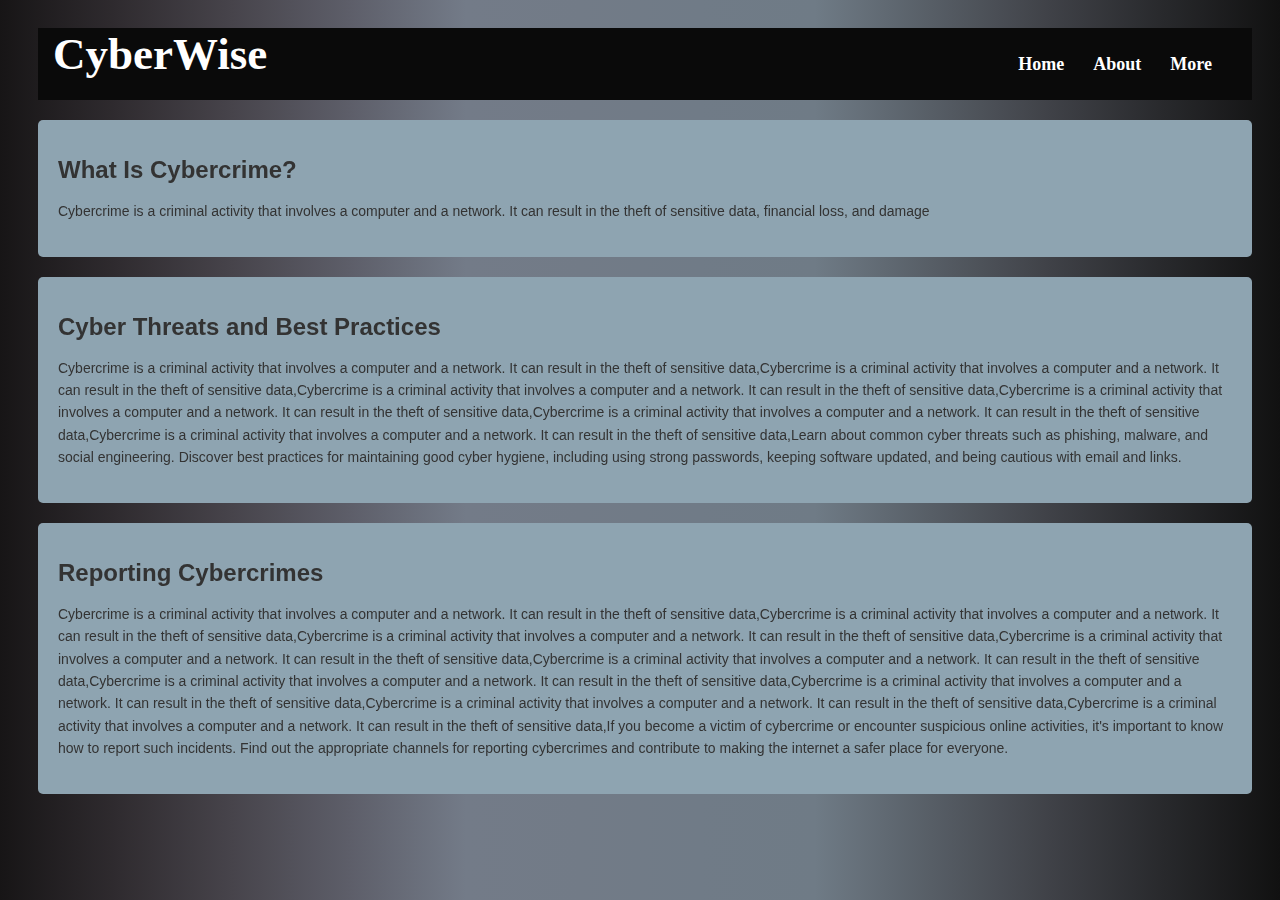
==== index.html @ 274aa592 "Navbar added" ====
<!DOCTYPE html>
<html lang="en">
<head>
    <meta charset="UTF-8">
    <meta name="viewport" content="width=device-width, initial-scale=1.0">
    <title>Cyber Crime Awareness and Education Platform</title>
    <link rel="stylesheet" href="style.css">
    <link rel="stylesheet" href="Navber.css">
</head>
<body>
    <nav class="navbar">
    <div class="navdiv">
        <div class="logo"><a href="#">CyberWise</a></div>
    <ul>
        <li><a href="#">Home</a></li>
        <li><a href="#">About</a></li>
        <li><a href="#">More</a></li>
    </ul>
</div>
</nav>
    <div id="main">
        <div id="page1">
            <section class="hidden">
            <h1>What Is Cybercrime?</h1>
            <p>Cybercrime is a criminal activity that involves a computer and a network. It can result in the theft of sensitive data, financial loss, and damage</p>
        </div>
    </section>
        <div id="page2">
            <section class="hidden">
            <h1>Cyber Threats and Best Practices</h1>
            <p>Cybercrime is a criminal activity that involves a computer and a network. It can result in the theft of sensitive data,Cybercrime is a criminal activity that involves a computer and a network. It can result in the theft of sensitive data,Cybercrime is a criminal activity that involves a computer and a network. It can result in the theft of sensitive data,Cybercrime is a criminal activity that involves a computer and a network. It can result in the theft of sensitive data,Cybercrime is a criminal activity that involves a computer and a network. It can result in the theft of sensitive data,Cybercrime is a criminal activity that involves a computer and a network. It can result in the theft of sensitive data,Learn about common cyber threats such as phishing, malware, and social engineering. Discover best practices for maintaining good cyber hygiene, including using strong passwords, keeping software updated, and being cautious with email and links.</p>
        </div>
    </section>
        <div id="page3">
            <section class="hidden">
            <h1>Reporting Cybercrimes</h1>
            <p>Cybercrime is a criminal activity that involves a computer and a network. It can result in the theft of sensitive data,Cybercrime is a criminal activity that involves a computer and a network. It can result in the theft of sensitive data,Cybercrime is a criminal activity that involves a computer and a network. It can result in the theft of sensitive data,Cybercrime is a criminal activity that involves a computer and a network. It can result in the theft of sensitive data,Cybercrime is a criminal activity that involves a computer and a network. It can result in the theft of sensitive data,Cybercrime is a criminal activity that involves a computer and a network. It can result in the theft of sensitive data,Cybercrime is a criminal activity that involves a computer and a network. It can result in the theft of sensitive data,Cybercrime is a criminal activity that involves a computer and a network. It can result in the theft of sensitive data,Cybercrime is a criminal activity that involves a computer and a network. It can result in the theft of sensitive data,If you become a victim of cybercrime or encounter suspicious online activities, it's important to know how to report such incidents. Find out the appropriate channels for reporting cybercrimes and contribute to making the internet a safer place for everyone.</p>
        </div>
    </div>
    </section>

    <script src="script.js"></script>
</body>
</html>
---- style.css ----
body {
    padding: 20px;
    font-family: Arial, sans-serif;
    /* background-image: linear-gradient(to right, #010101, #201f2d, #393756, #535183, #6e6db3, #8a71bb, #a675c1, #c279c4, #ca6c9b, #c36878, #b1685d, #99694c); */
    padding-left: 30px;
    /* background-color: #020102; */
    background-image: linear-gradient(to right, #171516, #2f2b2f, #47444b, #5d5e69, #737b88, #727b87, #707b87, #6f7b86, #575e66, #404248, #28292c, #111111);
}

/* Style the headers */
h1 {
    color: #333;
    font-size: 24px;
}

h2 {
    color: #666;
    font-size: 18px;
}

/* Style the paragraphs */
p {
    color: #333;
    font-size: 14px;
    line-height: 1.6;
}

/* Add some spacing between sections */
div {
    margin-bottom: 20px;
}

/* Add some basic styling to the pages */
#page1 {
    background-color: #f4f4f4;
    padding: 20px;
    border-radius: 5px;
    background-color: #8ea4b1;
}

#page2 {
    background-color: #e1e1e1;
    padding: 20px;
    border-radius: 5px;
    background-color: #8ea4b1;
}

#page3 {
    background-color: #d1d1d1;
    padding: 20px;
    border-radius: 5px;
    background-color: #8ea4b1;
}

.hidden{
    opacity: 0;
    filter: blur(5px);
    transform: translateX(-100%);
    transition: all 1s;
}

.show {
    opacity: 1;
    filter: blur(0);
    transform : translateX(0);
}

@media(prefers-reduced-motion) {
    .hidden {
        transition: none;
    }
}
---- Navber.css ----
*{
    text-decoration: none;
}

.navbar{
   background: rgb(10, 10, 10);
   font-family: calibri;
   padding-right: 15px;
   padding-left: 15px;
}

.navdiv{
    display:flex;
    align-items: center;
    justify-content: space-between;
}

.logo a{
    font-size: 45px;
    font-weight: 600;
    color: white;
    margin-top: 10vh;
}

li{
    list-style: none;
    display: inline-block;
}

li a{
    color:white;
    font-size: 18px;
    font-weight: bold;
    margin-right:25px;
}
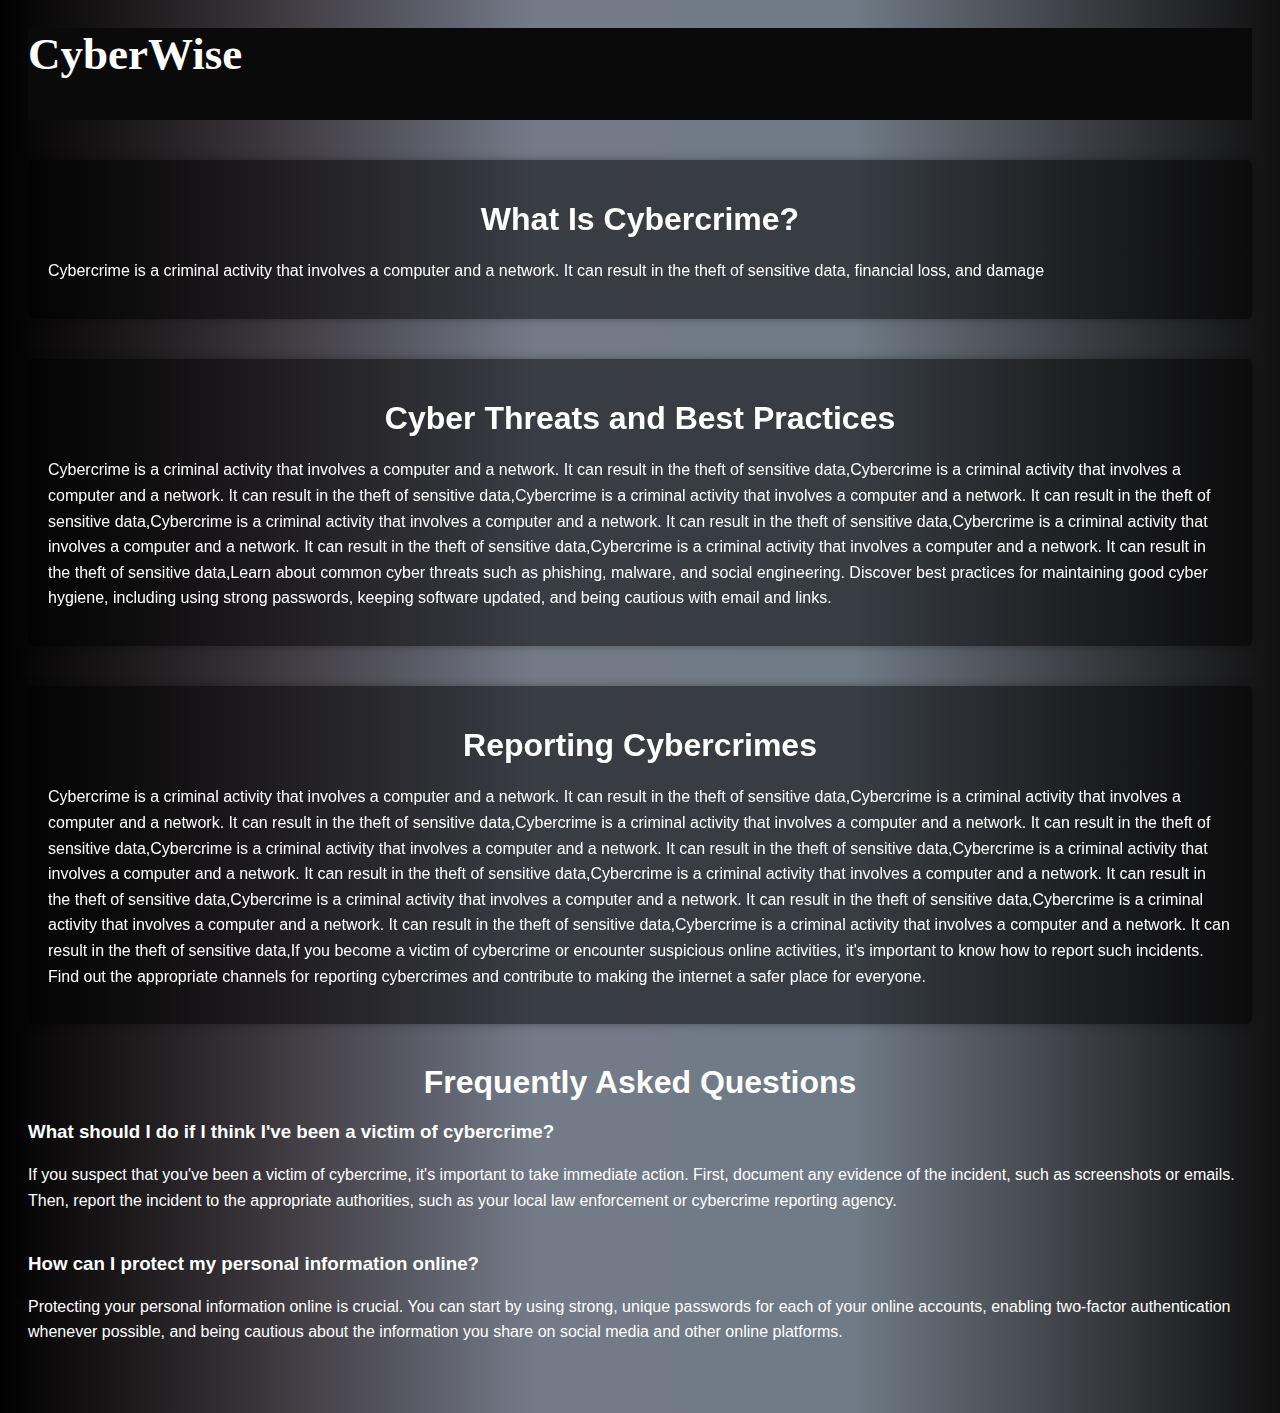
==== commit 0b38bad2: "responsive" ====
--- a/index.html
+++ b/index.html
@@ -11,11 +11,11 @@
     <nav class="navbar">
     <div class="navdiv">
         <div class="logo"><a href="#">CyberWise</a></div>
-    <ul>
+    <!-- <ul>
         <li><a href="#">Home</a></li>
         <li><a href="#">About</a></li>
         <li><a href="#">More</a></li>
-    </ul>
+    </ul> -->
 </div>
 </nav>
     <div id="main">
@@ -38,6 +38,21 @@
         </div>
     </div>
     </section>
+    <div id="faq">
+        <section>
+            <h1>Frequently Asked Questions</h1>
+            <div class="faq-item">
+                <h3>What should I do if I think I've been a victim of cybercrime?</h3>
+                <p>If you suspect that you've been a victim of cybercrime, it's important to take immediate action. First, document any evidence of the incident, such as screenshots or emails. Then, report the incident to the appropriate authorities, such as your local law enforcement or cybercrime reporting agency.</p>
+            </div>
+            <div class="faq-item">
+                <h3>How can I protect my personal information online?</h3>
+                <p>Protecting your personal information online is crucial. You can start by using strong, unique passwords for each of your online accounts, enabling two-factor authentication whenever possible, and being cautious about the information you share on social media and other online platforms.</p>
+            </div>
+            <!-- Add more FAQ items as needed -->
+        </section>
+    </div>
+</div>
 
     <script src="script.js"></script>
 </body>
--- a/style.css
+++ b/style.css
@@ -1,73 +1,127 @@
-
 body {
     padding: 20px;
     font-family: Arial, sans-serif;
-    /* background-image: linear-gradient(to right, #010101, #201f2d, #393756, #535183, #6e6db3, #8a71bb, #a675c1, #c279c4, #ca6c9b, #c36878, #b1685d, #99694c); */
-    padding-left: 30px;
-    /* background-color: #020102; */
-    background-image: linear-gradient(to right, #171516, #2f2b2f, #47444b, #5d5e69, #737b88, #727b87, #707b87, #6f7b86, #575e66, #404248, #28292c, #111111);
+    background-image: linear-gradient(to right, #020102, #171516, #2f2b2f, #47444b, #5d5e69, #737b88, #727b87, #707b87, #6f7b86, #575e66, #404248, #28292c, #111111);
+    color: #fff;
 }
 
 /* Style the headers */
 h1 {
-    color: #333;
-    font-size: 24px;
+    color: #fff;
+    font-size: 2em;
+    text-align: center;
+    margin-bottom: 20px;
 }
 
 h2 {
-    color: #666;
-    font-size: 18px;
+    color: #ccc;
+    font-size: 1.5em;
+    text-align: center;
+    margin-bottom: 15px;
 }
 
 /* Style the paragraphs */
 p {
-    color: #333;
-    font-size: 14px;
+    font-size: 1em;
     line-height: 1.6;
+    margin-bottom: 15px;
 }
 
 /* Add some spacing between sections */
 div {
-    margin-bottom: 20px;
+    margin-bottom: 40px;
 }
 
 /* Add some basic styling to the pages */
-#page1 {
-    background-color: #f4f4f4;
+#page1, #page2, #page3 {
     padding: 20px;
     border-radius: 5px;
-    background-color: #8ea4b1;
+    background-color: rgba(0, 0, 0, 0.5);
+    box-shadow: 0 0 10px rgba(0, 0, 0, 0.3);
 }
 
-#page2 {
-    background-color: #e1e1e1;
-    padding: 20px;
-    border-radius: 5px;
-    background-color: #8ea4b1;
-}
-
-#page3 {
-    background-color: #d1d1d1;
-    padding: 20px;
-    border-radius: 5px;
-    background-color: #8ea4b1;
-}
-
-.hidden{
+.hidden {
     opacity: 0;
     filter: blur(5px);
-    transform: translateX(-100%);
+    transform: translateY(20px);
     transition: all 1s;
 }
 
 .show {
     opacity: 1;
     filter: blur(0);
-    transform : translateX(0);
+    transform: translateY(0);
 }
 
-@media(prefers-reduced-motion) {
+.faq-item:focus-within .question {
+    background-color: #ccc;
+}
+
+.faq-item:focus-within .answer {
+    max-height: 1000px; /* Adjust this value to your needs */
+}
+/* Add this to your existing style.css file or create a new file for responsive styles */
+
+/* Responsive styles */
+@media (max-width: 768px) {
+    body {
+        padding: 10px;
+    }
+
+    h1 {
+        font-size: 1.5em;
+    }
+
+    h2 {
+        font-size: 1.2em;
+    }
+
+    p {
+        font-size: 0.9em;
+    }
+
+    #page1, #page2, #page3 {
+        padding: 10px;
+    }
+}
+
+/* Mobile-first approach */
+@media (max-width: 576px) {
+    h1 {
+        font-size: 1.2em;
+    }
+
+    h2 {
+        font-size: 1em;
+    }
+
+    p {
+        font-size: 0.8em;
+    }
+
+    #page1, #page2, #page3 {
+        border-radius: 0;
+    }
+}
+
+.faq-item .question,
+.faq-item .answer {
+    will-change: max-height;
+}
+
+.faq-item .question {
+    background-color: #333;
+    color: #fff;
+}
+
+.faq-item .answer {
+    background-color: #f4f4f4;
+    color: #333;
+}
+
+
+@media (prefers-reduced-motion: reduce) {
     .hidden {
-        transition: none;
+        transition: linear;
     }
-}+}
--- a/Navber.css
+++ b/Navber.css
@@ -5,8 +5,8 @@
 .navbar{
    background: rgb(10, 10, 10);
    font-family: calibri;
-   padding-right: 15px;
-   padding-left: 15px;
+   padding-right: 0vw;
+   padding-left: 0vw;
 }
 
 .navdiv{
@@ -31,6 +31,6 @@
     color:white;
     font-size: 18px;
     font-weight: bold;
-    margin-right:25px;
+    margin-right:3vw;
 }
 
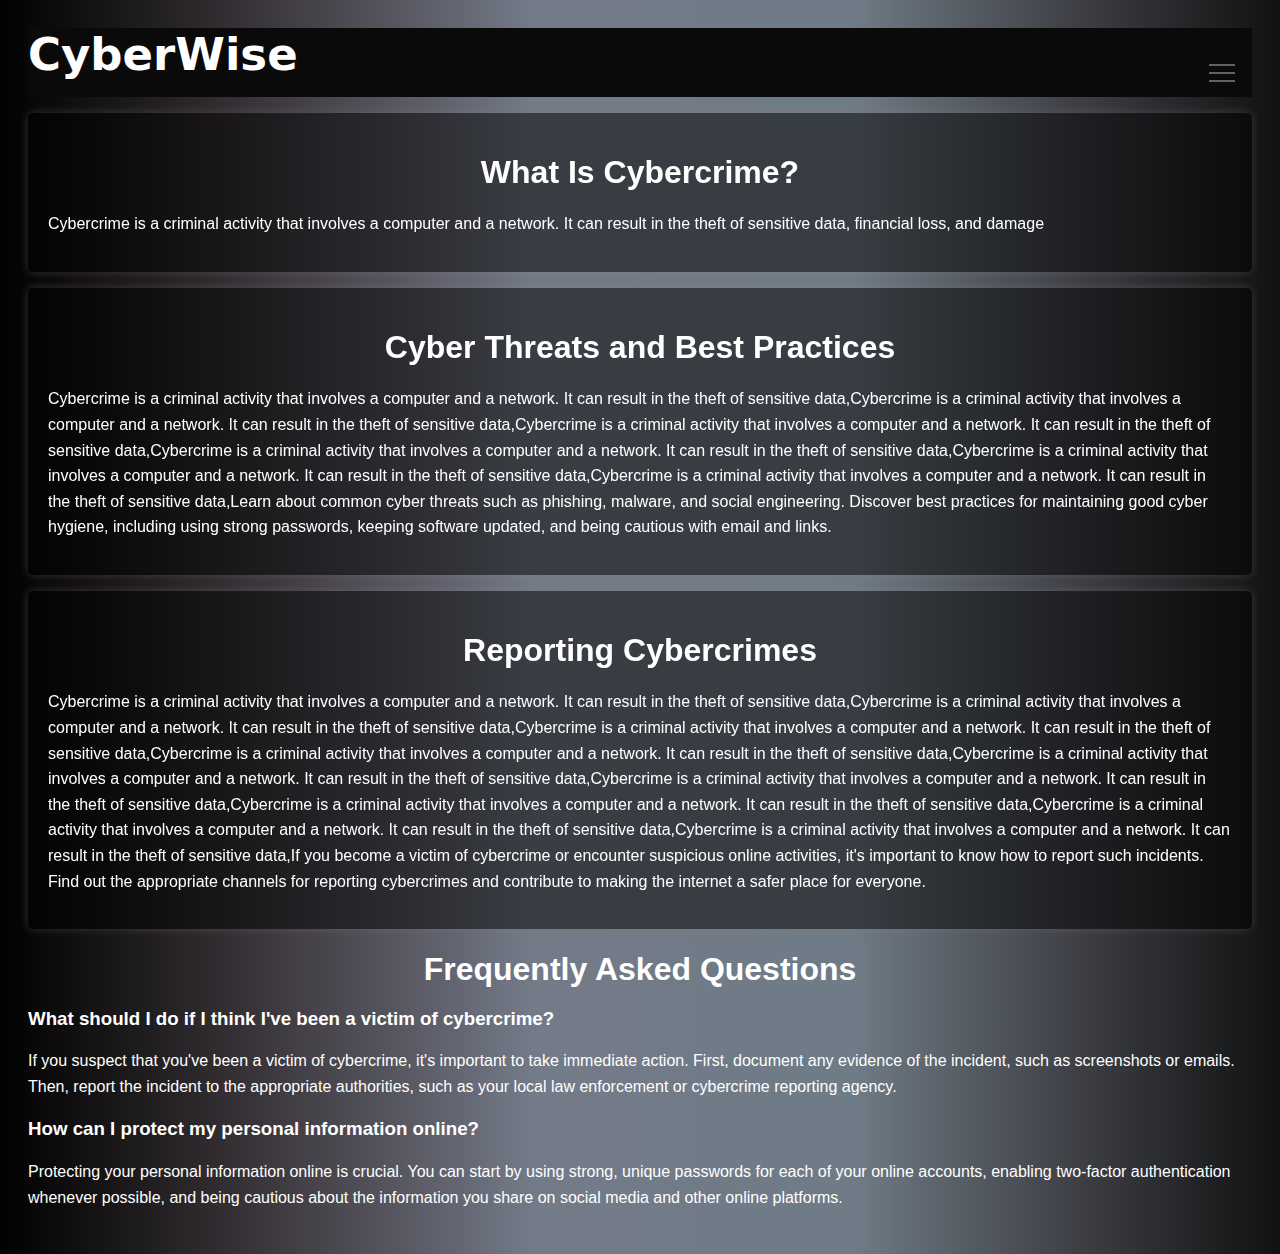
==== commit a89ecf78: "Hamburger added" ====
--- a/index.html
+++ b/index.html
@@ -11,11 +11,20 @@
     <nav class="navbar">
     <div class="navdiv">
         <div class="logo"><a href="#">CyberWise</a></div>
-    <!-- <ul>
-        <li><a href="#">Home</a></li>
-        <li><a href="#">About</a></li>
-        <li><a href="#">More</a></li>
-    </ul> -->
+        <div class="hamburger-menu">
+            <input id="menu__toggle" type="checkbox" />
+            <label class="menu__btn" for="menu__toggle">
+              <span></span>
+            </label>
+        
+            <ul class="menu__box">
+              <li><a class="menu__item" href="#">Home</a></li>
+              <li><a class="menu__item" href="#">About</a></li>
+              <li><a class="menu__item" href="#">Team</a></li>
+              <li><a class="menu__item" href="#">Contact</a></li>
+              <li><a class="menu__item" href="#">Twitter</a></li>
+            </ul>
+          </div>
 </div>
 </nav>
     <div id="main">
--- a/style.css
+++ b/style.css
@@ -29,7 +29,7 @@
 
 /* Add some spacing between sections */
 div {
-    margin-bottom: 40px;
+    margin-bottom: 16px;
 }
 
 /* Add some basic styling to the pages */
@@ -37,7 +37,7 @@
     padding: 20px;
     border-radius: 5px;
     background-color: rgba(0, 0, 0, 0.5);
-    box-shadow: 0 0 10px rgba(0, 0, 0, 0.3);
+    box-shadow: 0 0 10px rgba(151, 135, 135, 0.3);
 }
 
 .hidden {
--- a/Navber.css
+++ b/Navber.css
@@ -4,7 +4,7 @@
 
 .navbar{
    background: rgb(10, 10, 10);
-   font-family: calibri;
+   font-family: system-ui, -apple-system, BlinkMacSystemFont, 'Segoe UI', Roboto, Oxygen, Ubuntu, Cantarell, 'Open Sans', 'Helvetica Neue', sans-serif;
    padding-right: 0vw;
    padding-left: 0vw;
 }
@@ -19,7 +19,7 @@
     font-size: 45px;
     font-weight: 600;
     color: white;
-    margin-top: 10vh;
+    margin-top: 10dvh;
 }
 
 li{
@@ -31,6 +31,80 @@
     color:white;
     font-size: 18px;
     font-weight: bold;
-    margin-right:3vw;
+    margin-right:3dvw;
 }
 
+#menu__toggle {
+    opacity: 0;
+  }
+  #menu__toggle:checked + .menu__btn > span {
+    transform: rotate(45deg);
+  }
+  #menu__toggle:checked + .menu__btn > span::before {
+    top: 0;
+    transform: rotate(0deg);
+  }
+  #menu__toggle:checked + .menu__btn > span::after {
+    top: 0;
+    transform: rotate(90deg);
+  }
+  #menu__toggle:checked ~ .menu__box {
+    left: 0 !important;
+  }
+  .menu__btn {
+    position: fixed;
+    top: 8dvh;
+    right: 5dvh;
+    width: 26px;
+    height: 26px;
+    cursor: pointer;
+    z-index: 1;
+  }
+  .menu__btn > span,
+  .menu__btn > span::before,
+  .menu__btn > span::after {
+    display: block;
+    position: absolute;
+    width: 100%;
+    height: 2px;
+    background-color: #616161;
+    transition-duration: .25s;
+  }
+  .menu__btn > span::before {
+    content: '';
+    top: -8px;
+  }
+  .menu__btn > span::after {
+    content: '';
+    top: 8px;
+  }
+  .menu__box {
+    z-index: 1000;
+    display: block;
+    position: fixed;
+    top: 0;
+    left: -100%;
+    width: 300px;
+    height: 100%;
+    margin: 0;
+    padding: 80px 0;
+    list-style: none;
+    background-color: #ECEFF1;
+    box-shadow: 2px 2px 6px rgba(0, 0, 0, .4);
+    transition-duration: .25s;
+  }
+  .menu__item {
+    display: block;
+    padding: 12px 24px;
+    color: #333;
+    font-family: 'Roboto', sans-serif;
+    font-size: 20px;
+    font-weight: 600;
+    text-decoration: none;
+    transition-duration: .25s;
+  }
+  .menu__item:hover {
+    background-color: #CFD8DC;
+  }
+  
+
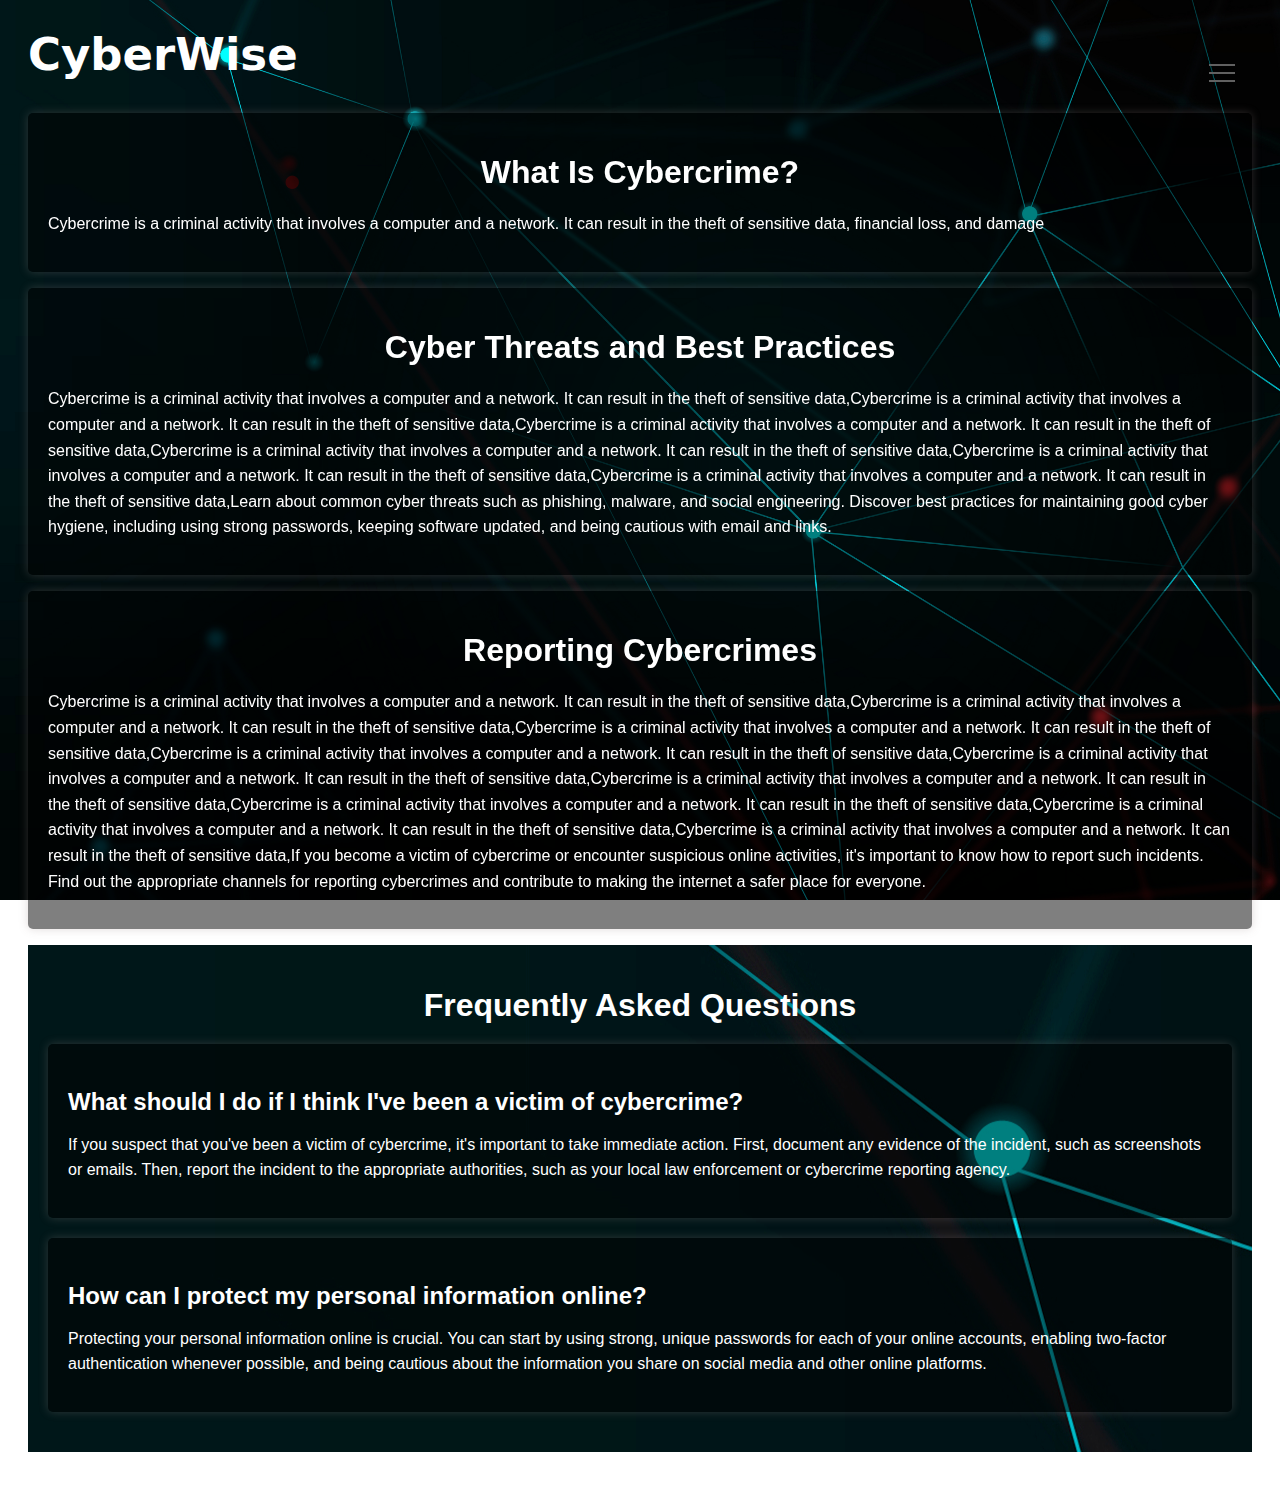
==== commit 83e7cb77: "hyperlink added" ====
--- a/index.html
+++ b/index.html
@@ -4,6 +4,7 @@
     <meta charset="UTF-8">
     <meta name="viewport" content="width=device-width, initial-scale=1.0">
     <title>Cyber Crime Awareness and Education Platform</title>
+    <link rel="preload" as="image" href="abstract-digital-grid-black-background.jpg">
     <link rel="stylesheet" href="style.css">
     <link rel="stylesheet" href="Navber.css">
 </head>
--- a/style.css
+++ b/style.css
@@ -1,8 +1,11 @@
 body {
     padding: 20px;
     font-family: Arial, sans-serif;
-    background-image: linear-gradient(to right, #020102, #171516, #2f2b2f, #47444b, #5d5e69, #737b88, #727b87, #707b87, #6f7b86, #575e66, #404248, #28292c, #111111);
     color: #fff;
+    background-image: url(abstract-digital-grid-black-background.jpg);
+    background-size: cover; /* Ensures the background image covers the entire container */
+    background-attachment: fixed; /* Prevents the background image from scrolling with the content */
+    background-position: center; /* Centers the background image */
 }
 
 /* Style the headers */
@@ -11,6 +14,7 @@
     font-size: 2em;
     text-align: center;
     margin-bottom: 20px;
+    -webkit-line-clamp: 1;
 }
 
 h2 {
@@ -104,24 +108,65 @@
     }
 }
 
-.faq-item .question,
-.faq-item .answer {
-    will-change: max-height;
+.faq-item {
+    margin-bottom: 16px;
 }
 
 .faq-item .question {
     background-color: #333;
     color: #fff;
+    padding: 10px;
+    cursor: pointer;
 }
 
 .faq-item .answer {
     background-color: #f4f4f4;
     color: #333;
+    padding: 10px;
+    display: none;
 }
 
+.faq-item .answer.show {
+    display: block;
+}
 
 @media (prefers-reduced-motion: reduce) {
     .hidden {
         transition: linear;
     }
 }
+
+#faq {
+    padding: 20px;
+    font-family: Arial, sans-serif;
+    color: #fff;
+    background-image: url(abstract-digital-grid-black-background.jpg);
+}
+
+#faq h1 {
+    text-align: center;
+    font-size: 2em;
+    margin-bottom: 20px;
+}
+
+.faq-item {
+    background-color: rgba(0, 0, 0, 0.5);
+    padding: 20px;
+    margin-bottom: 20px;
+    border-radius: 5px;
+    box-shadow: 0 0 10px rgba(151, 135, 135, 0.3);
+}
+
+.faq-item h3 {
+    color: #fff;
+    font-size: 1.5em;
+    margin-bottom: 15px;
+}
+
+.faq-item p {
+    font-size: 1em;
+    line-height: 1.6;
+    margin-bottom: 15px;
+}
+
+
--- a/Navber.css
+++ b/Navber.css
@@ -7,6 +7,7 @@
    font-family: system-ui, -apple-system, BlinkMacSystemFont, 'Segoe UI', Roboto, Oxygen, Ubuntu, Cantarell, 'Open Sans', 'Helvetica Neue', sans-serif;
    padding-right: 0vw;
    padding-left: 0vw;
+   background: transparent;
 }
 
 .navdiv{
@@ -52,7 +53,7 @@
     left: 0 !important;
   }
   .menu__btn {
-    position: fixed;
+    position: absolute;
     top: 8dvh;
     right: 5dvh;
     width: 26px;
@@ -79,7 +80,7 @@
     top: 8px;
   }
   .menu__box {
-    z-index: 1000;
+    z-index: 10;
     display: block;
     position: fixed;
     top: 0;
@@ -107,4 +108,3 @@
     background-color: #CFD8DC;
   }
   
-
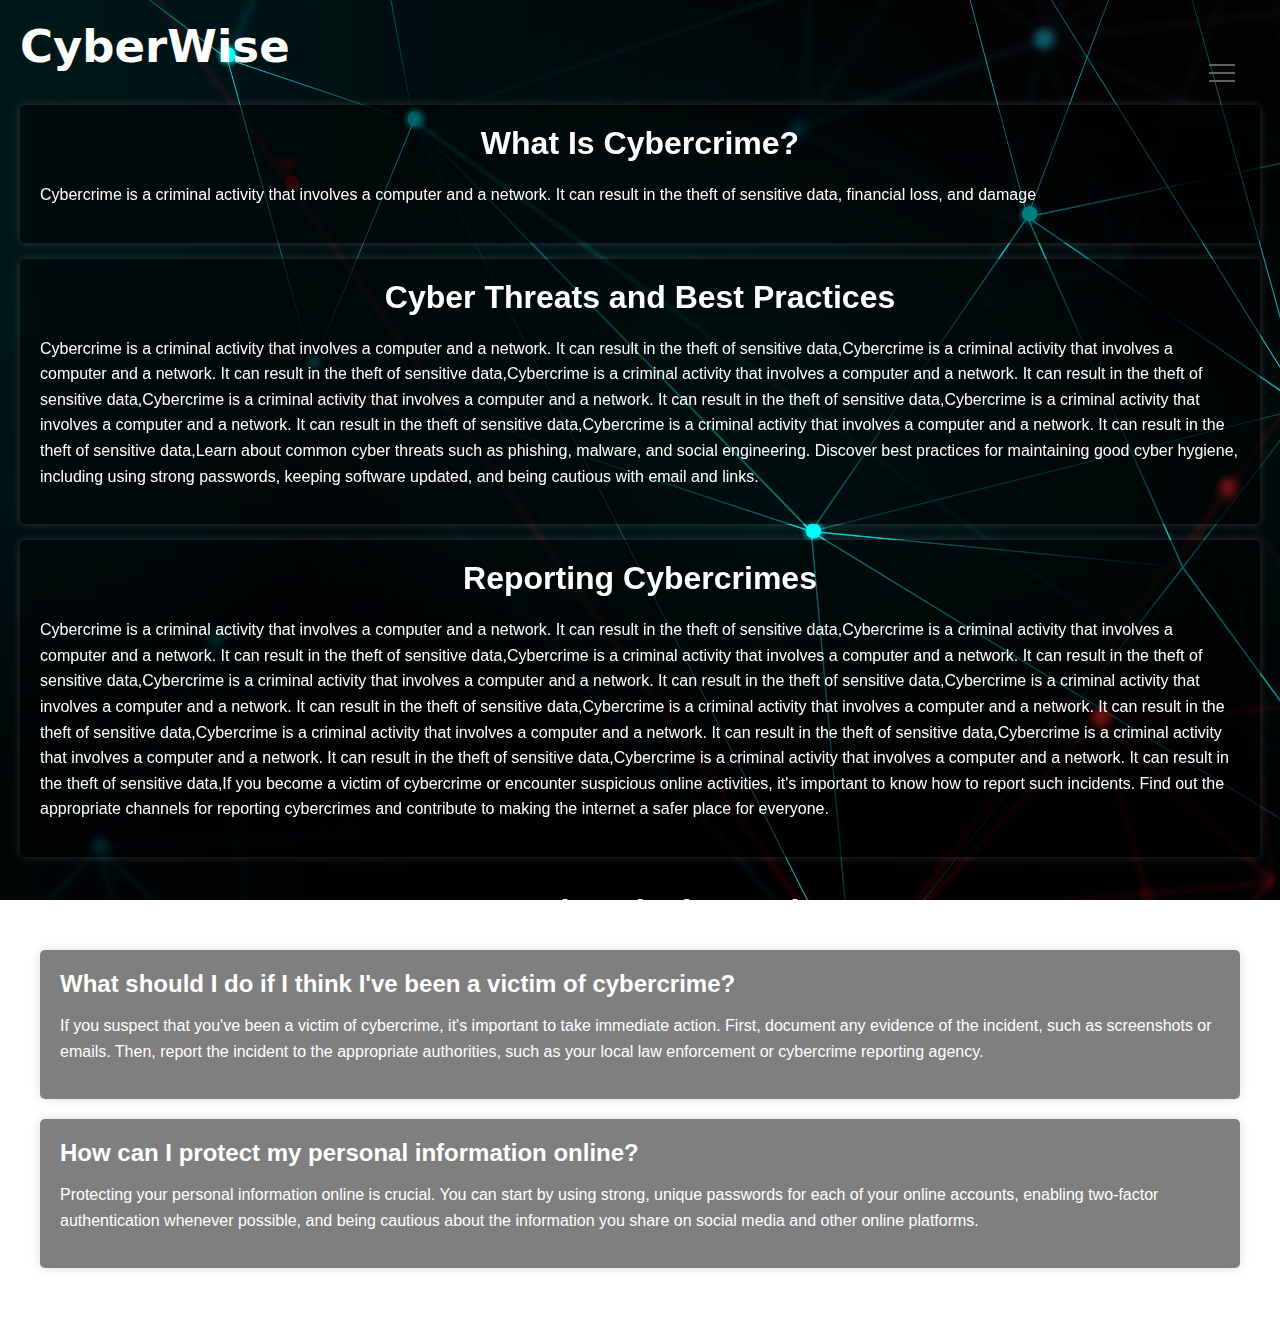
==== commit 32b1e1cd: "about section added" ====
--- a/index.html
+++ b/index.html
@@ -3,8 +3,8 @@
 <head>
     <meta charset="UTF-8">
     <meta name="viewport" content="width=device-width, initial-scale=1.0">
+    <link rel="preload" as="image" href="background.jpg">
     <title>Cyber Crime Awareness and Education Platform</title>
-    <link rel="preload" as="image" href="abstract-digital-grid-black-background.jpg">
     <link rel="stylesheet" href="style.css">
     <link rel="stylesheet" href="Navber.css">
 </head>
@@ -19,8 +19,8 @@
             </label>
         
             <ul class="menu__box">
-              <li><a class="menu__item" href="#">Home</a></li>
-              <li><a class="menu__item" href="#">About</a></li>
+                <li><a class="menu__item" href="index.html">Home</a></li>
+                <li><a class="menu__item" href="about.html">About</a></li>
               <li><a class="menu__item" href="#">Team</a></li>
               <li><a class="menu__item" href="#">Contact</a></li>
               <li><a class="menu__item" href="#">Twitter</a></li>
--- a/style.css
+++ b/style.css
@@ -2,7 +2,7 @@
     padding: 20px;
     font-family: Arial, sans-serif;
     color: #fff;
-    background-image: url(abstract-digital-grid-black-background.jpg);
+    background-image: url(background.jpg);
     background-size: cover; /* Ensures the background image covers the entire container */
     background-attachment: fixed; /* Prevents the background image from scrolling with the content */
     background-position: center; /* Centers the background image */
@@ -169,4 +169,238 @@
     margin-bottom: 15px;
 }
 
-
+@import url('https://fonts.googleapis.com/css2?family=Poppins:wght@200;300;400;500;600;700;800&display=swap');
+
+*{
+    padding: 0;
+    margin: 0;
+    box-sizing: border-box;
+}
+body{
+    font-family: 'Poppins', sans-serif;
+}
+.about-wrapper{
+    height: 100vh;
+}
+.about-left{
+    background-color: #21D4FD;
+    background-image: linear-gradient(19deg, #21D4FD 0%, #B721FF 100%);
+    display: flex;
+    flex-direction: column;
+    align-items: center;
+    justify-content: center;
+    height: 100vh;
+    color:#fff
+}
+.about-left-content > div{
+    background: #12192c;
+    padding: 4rem 4rem 2.5rem 5rem;
+    text-align: center;
+    
+    border-radius: 12px 12px 0 0;
+}
+.about-left-content{
+    box-shadow: 0px 0px 18px -1px rgba(0, 0, 0, 0.39);
+    -webkit-box-shadow: 0px 0px 18px -1px rgba(0, 0, 0, 0.39);
+    -moz-box-shadow: 0px 0px 18px -1px rgba(0, 0, 0, 0.39);
+    border-radius: 12px;
+    width:80%;
+}
+.about-img img{
+    display: block;
+    width: 200px;
+}
+.about-img{
+    width: 200px;
+    height: 200px;
+    overflow: hidden;
+    border-radius: 50%;
+    transition: all 0.5s ease-in-out;
+}
+.shadow{
+    margin-left: auto;
+    margin-right: auto;
+    border-radius: 50%;
+    width: 200px;
+    height: 200px;
+}
+
+
+
+.about-left-content h2{
+    font-size: 2rem;
+    margin: 2.2rem 0 0.6rem 0;
+    line-height: 1.2;
+    padding-bottom: 1rem;
+    border-bottom: 2px solid #B721FF;
+}
+.about-left-content h3{
+    text-transform: uppercase;
+    font-weight: 300;
+    letter-spacing: 5px;
+    margin-top: 1.2rem;
+}
+.icons{
+    background: #12192c;
+    display: flex;
+    justify-content: center;
+    padding: 0.8rem 0;
+    border-radius: 0 0 12px 12px;
+}
+.icons li{
+    list-style-type: none;
+    background: #B721FF;
+    color: #fff;
+    width: 40px;
+    height: 40px;
+    margin: 0 0.5rem;
+    border-radius: 50%;
+    display: flex;
+    justify-content: center;
+    align-items: center;
+    font-size: 1.2rem;
+    cursor: pointer;
+    transition: all 0.5s ease-in-out;
+}
+.icons li:hover{
+    background: #edffec;
+    color: #000;
+}
+.about-right{
+    background: #12192c;
+    height: 100vh;
+    display: flex;
+    flex-direction: column;
+    align-items: center;
+    justify-content: center;
+    padding: 0 5rem;
+    text-align: center;
+    color:#fff
+}
+.about-right h1{
+    font-size: 5rem;
+    text-transform: uppercase;
+}
+.about-right h1 span{
+    color: #B721FF;
+}
+.about-right h2{
+    font-weight: 600;
+}
+.about-btns{
+    display: flex;
+    margin: 2rem 0;
+}
+.btn{
+    border: none;
+    font-size: 0.9rem;
+    text-transform: uppercase;
+    border: 2px solid #fff;
+    border-radius: 20px;
+    padding: 0.55rem 0;
+    width: 130px;
+    font-weight: 600;
+    background: transparent;
+    margin: 0 0.5rem;
+    cursor: pointer;
+    color:#fff
+}
+.btn.btn-pink{
+    background: #B721FF;
+    color: #fff;
+    border-color: #B721FF;
+    transition: all 0.5s ease-in-out;
+}
+.btn.btn-pink:hover{
+    background: transparent;
+    border-color: #fff;
+    color: #fff;
+}
+.btn.btn-white{
+    transition: all 0.5s ease-in-out;
+}
+.btn.btn-white:hover{
+    background: #B721FF;
+    border-color: #B721FF;
+    color: #fff;
+}
+.about-para p{
+    font-weight: 300;
+    padding: 0.5rem;
+    opacity: 0.8;
+}
+
+@media screen and (min-width: 992px){
+    .about-wrapper{
+        display: grid;
+        grid-template-columns: repeat(2, 2fr);
+    }
+
+    .about-left{
+        position: relative;
+    }
+    .about-left-content{
+        position: absolute;
+        width:80%
+    
+    }
+}
+.credit{
+    text-align: center;
+    color: #fff;
+    font-family: 'Trebuchet MS', 'Lucida Sans Unicode', 'Lucida Grande', 'Lucida Sans', Arial, sans-serif;
+}
+.credit a{
+    text-decoration: none;
+    color:#B721FF;
+    font-weight: bold;
+} 
+
+@media screen and (max-width: 992px) {
+    .about-wrapper {
+        display: block;
+    }
+
+    .about-left {
+        height: auto;
+    }
+
+    .about-left-content {
+        position: static;
+        width: 100%;
+        padding: 2rem;
+    }
+
+    .about-img {
+        width: 150px;
+        height: 150px;
+    }
+
+    .shadow {
+        width: 150px;
+        height: 150px;
+    }
+}
+
+/* Add media query for mobile devices */
+@media screen and (max-width: 576px) {
+    .about-left-content > div {
+        padding: 2rem;
+    }
+
+    .about-left-content h2 {
+        font-size: 1.5rem;
+    }
+
+    .about-right h1 {
+        font-size: 3rem;
+    }
+
+    .btn {
+        font-size: 0.8rem;
+        padding: 0.4rem 0;
+        width: 100px;
+    }
+}
+
+
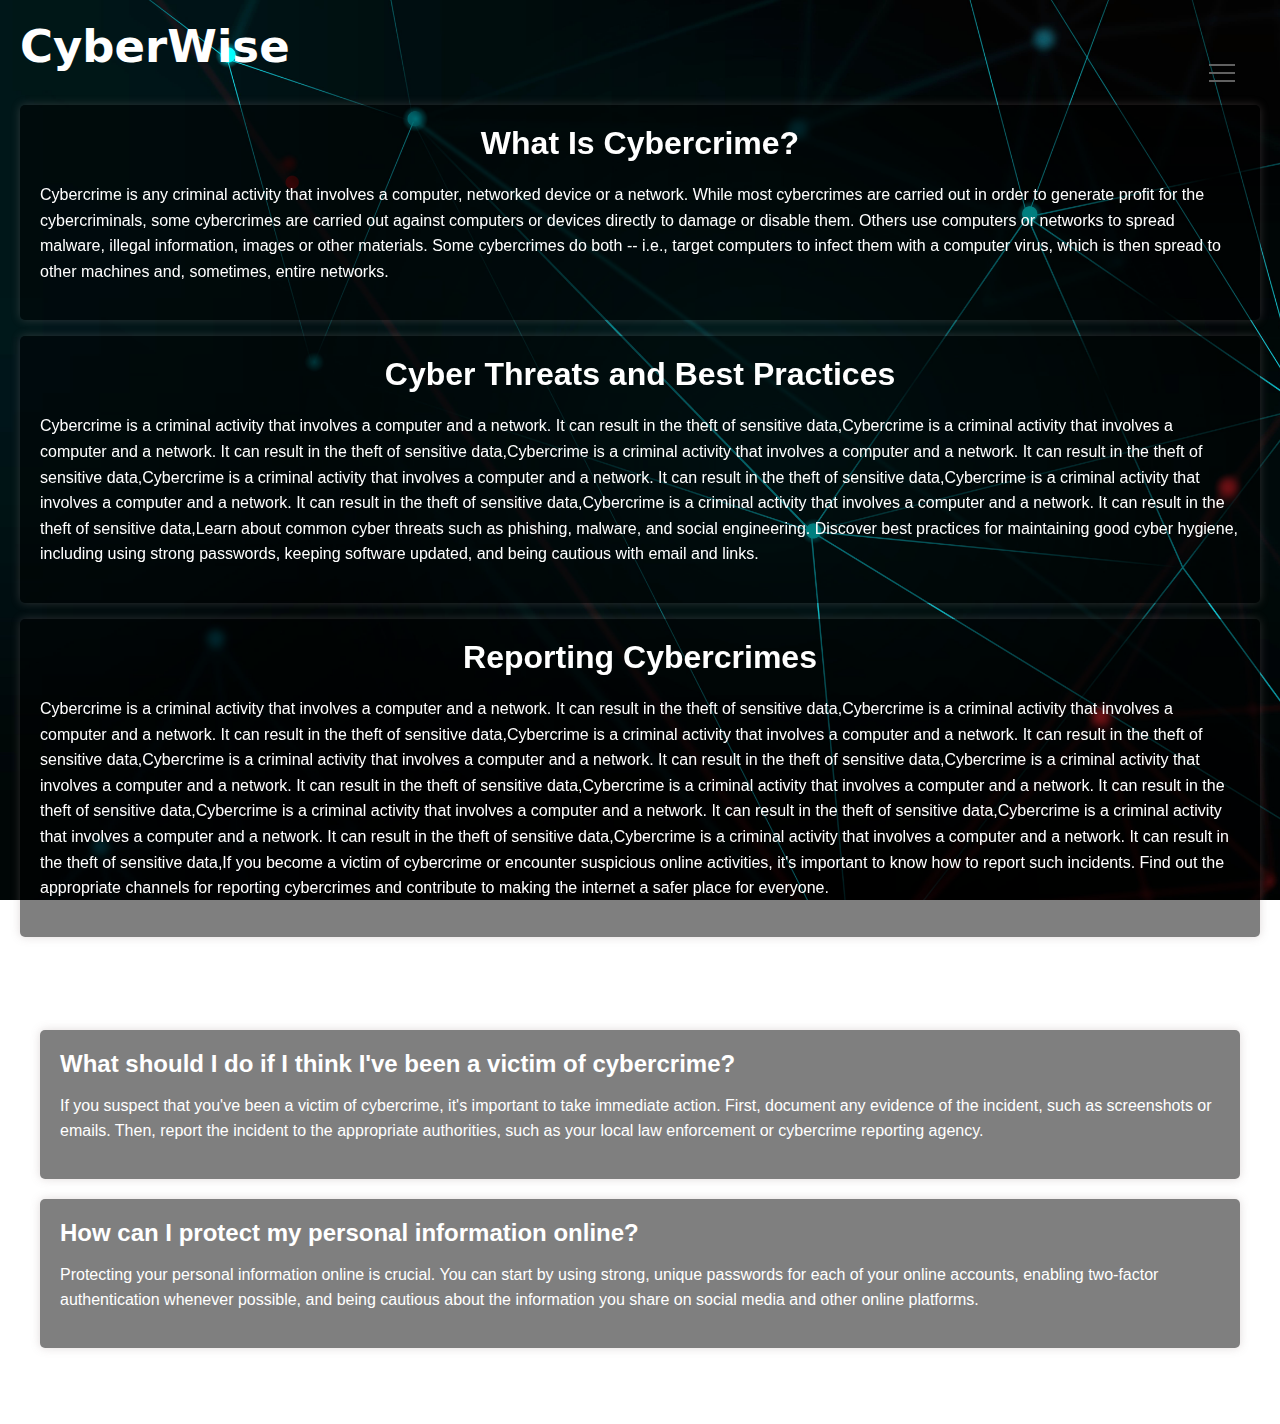
==== commit 0fdad437: "About Section Better" ====
--- a/index.html
+++ b/index.html
@@ -21,9 +21,6 @@
             <ul class="menu__box">
                 <li><a class="menu__item" href="index.html">Home</a></li>
                 <li><a class="menu__item" href="about.html">About</a></li>
-              <li><a class="menu__item" href="#">Team</a></li>
-              <li><a class="menu__item" href="#">Contact</a></li>
-              <li><a class="menu__item" href="#">Twitter</a></li>
             </ul>
           </div>
 </div>
@@ -32,19 +29,27 @@
         <div id="page1">
             <section class="hidden">
             <h1>What Is Cybercrime?</h1>
-            <p>Cybercrime is a criminal activity that involves a computer and a network. It can result in the theft of sensitive data, financial loss, and damage</p>
+            <div class="text-box">
+            <p>Cybercrime is any criminal activity that involves a computer, networked device or a network.
+
+                While most cybercrimes are carried out in order to generate profit for the cybercriminals, some cybercrimes are carried out against computers or devices directly to damage or disable them. Others use computers or networks to spread malware, illegal information, images or other materials. Some cybercrimes do both -- i.e., target computers to infect them with a computer virus, which is then spread to other machines and, sometimes, entire networks.</p>
+        </div>
         </div>
     </section>
         <div id="page2">
             <section class="hidden">
             <h1>Cyber Threats and Best Practices</h1>
+            <div class="text-box">
             <p>Cybercrime is a criminal activity that involves a computer and a network. It can result in the theft of sensitive data,Cybercrime is a criminal activity that involves a computer and a network. It can result in the theft of sensitive data,Cybercrime is a criminal activity that involves a computer and a network. It can result in the theft of sensitive data,Cybercrime is a criminal activity that involves a computer and a network. It can result in the theft of sensitive data,Cybercrime is a criminal activity that involves a computer and a network. It can result in the theft of sensitive data,Cybercrime is a criminal activity that involves a computer and a network. It can result in the theft of sensitive data,Learn about common cyber threats such as phishing, malware, and social engineering. Discover best practices for maintaining good cyber hygiene, including using strong passwords, keeping software updated, and being cautious with email and links.</p>
+            </div>
         </div>
     </section>
         <div id="page3">
             <section class="hidden">
             <h1>Reporting Cybercrimes</h1>
+            <div class="text-box">
             <p>Cybercrime is a criminal activity that involves a computer and a network. It can result in the theft of sensitive data,Cybercrime is a criminal activity that involves a computer and a network. It can result in the theft of sensitive data,Cybercrime is a criminal activity that involves a computer and a network. It can result in the theft of sensitive data,Cybercrime is a criminal activity that involves a computer and a network. It can result in the theft of sensitive data,Cybercrime is a criminal activity that involves a computer and a network. It can result in the theft of sensitive data,Cybercrime is a criminal activity that involves a computer and a network. It can result in the theft of sensitive data,Cybercrime is a criminal activity that involves a computer and a network. It can result in the theft of sensitive data,Cybercrime is a criminal activity that involves a computer and a network. It can result in the theft of sensitive data,Cybercrime is a criminal activity that involves a computer and a network. It can result in the theft of sensitive data,If you become a victim of cybercrime or encounter suspicious online activities, it's important to know how to report such incidents. Find out the appropriate channels for reporting cybercrimes and contribute to making the internet a safer place for everyone.</p>
+ 
         </div>
     </div>
     </section>
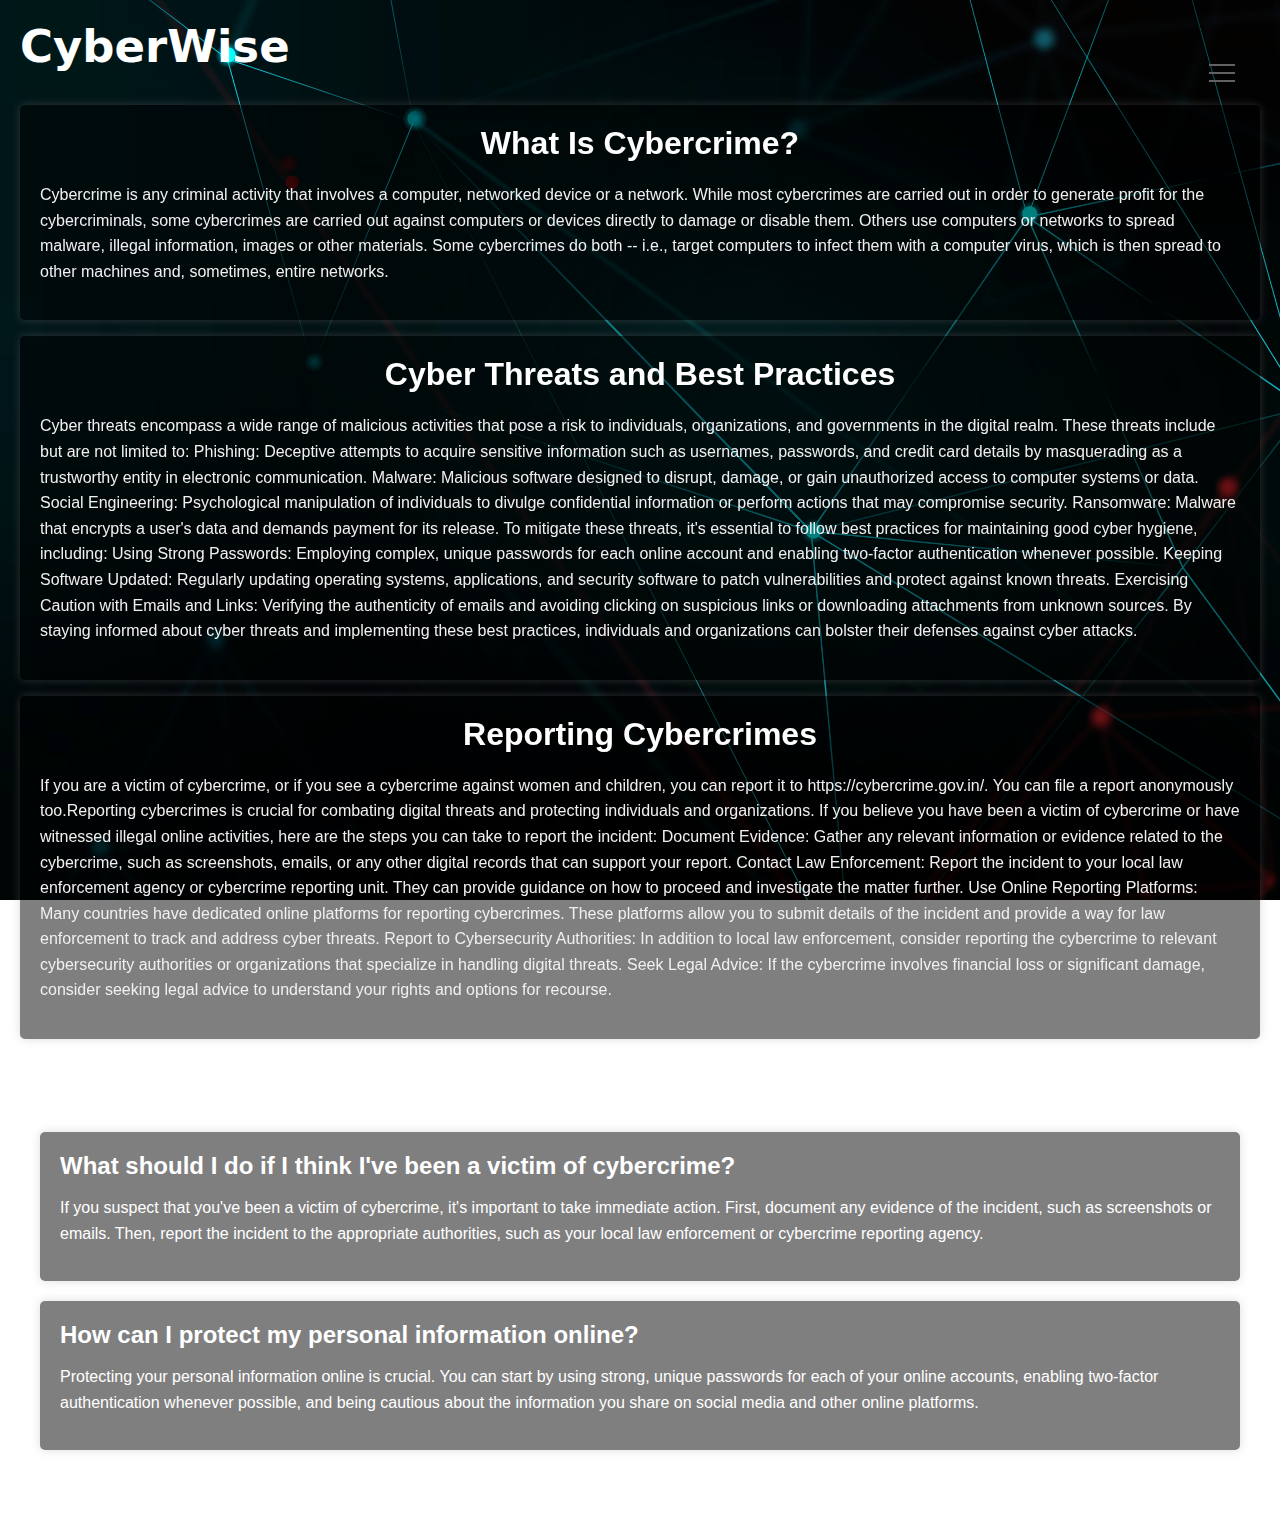
==== commit a09d179a: "favicon saved" ====
--- a/index.html
+++ b/index.html
@@ -3,6 +3,11 @@
 <head>
     <meta charset="UTF-8">
     <meta name="viewport" content="width=device-width, initial-scale=1.0">
+<!-- 
+    - favicon
+  -->
+  <link rel="shortcut icon" href="./favicon.svg" type="image/svg+xml">
+
     <link rel="preload" as="image" href="background.jpg">
     <title>Cyber Crime Awareness and Education Platform</title>
     <link rel="stylesheet" href="style.css">
@@ -40,7 +45,16 @@
             <section class="hidden">
             <h1>Cyber Threats and Best Practices</h1>
             <div class="text-box">
-            <p>Cybercrime is a criminal activity that involves a computer and a network. It can result in the theft of sensitive data,Cybercrime is a criminal activity that involves a computer and a network. It can result in the theft of sensitive data,Cybercrime is a criminal activity that involves a computer and a network. It can result in the theft of sensitive data,Cybercrime is a criminal activity that involves a computer and a network. It can result in the theft of sensitive data,Cybercrime is a criminal activity that involves a computer and a network. It can result in the theft of sensitive data,Cybercrime is a criminal activity that involves a computer and a network. It can result in the theft of sensitive data,Learn about common cyber threats such as phishing, malware, and social engineering. Discover best practices for maintaining good cyber hygiene, including using strong passwords, keeping software updated, and being cautious with email and links.</p>
+            <p>Cyber threats encompass a wide range of malicious activities that pose a risk to individuals, organizations, and governments in the digital realm. These threats include but are not limited to:
+                Phishing: Deceptive attempts to acquire sensitive information such as usernames, passwords, and credit card details by masquerading as a trustworthy entity in electronic communication.
+                Malware: Malicious software designed to disrupt, damage, or gain unauthorized access to computer systems or data.
+                Social Engineering: Psychological manipulation of individuals to divulge confidential information or perform actions that may compromise security.
+                Ransomware: Malware that encrypts a user's data and demands payment for its release.
+                To mitigate these threats, it's essential to follow best practices for maintaining good cyber hygiene, including:
+                Using Strong Passwords: Employing complex, unique passwords for each online account and enabling two-factor authentication whenever possible.
+                Keeping Software Updated: Regularly updating operating systems, applications, and security software to patch vulnerabilities and protect against known threats.
+                Exercising Caution with Emails and Links: Verifying the authenticity of emails and avoiding clicking on suspicious links or downloading attachments from unknown sources.
+                By staying informed about cyber threats and implementing these best practices, individuals and organizations can bolster their defenses against cyber attacks.</p>
             </div>
         </div>
     </section>
@@ -48,7 +62,12 @@
             <section class="hidden">
             <h1>Reporting Cybercrimes</h1>
             <div class="text-box">
-            <p>Cybercrime is a criminal activity that involves a computer and a network. It can result in the theft of sensitive data,Cybercrime is a criminal activity that involves a computer and a network. It can result in the theft of sensitive data,Cybercrime is a criminal activity that involves a computer and a network. It can result in the theft of sensitive data,Cybercrime is a criminal activity that involves a computer and a network. It can result in the theft of sensitive data,Cybercrime is a criminal activity that involves a computer and a network. It can result in the theft of sensitive data,Cybercrime is a criminal activity that involves a computer and a network. It can result in the theft of sensitive data,Cybercrime is a criminal activity that involves a computer and a network. It can result in the theft of sensitive data,Cybercrime is a criminal activity that involves a computer and a network. It can result in the theft of sensitive data,Cybercrime is a criminal activity that involves a computer and a network. It can result in the theft of sensitive data,If you become a victim of cybercrime or encounter suspicious online activities, it's important to know how to report such incidents. Find out the appropriate channels for reporting cybercrimes and contribute to making the internet a safer place for everyone.</p>
+            <p>If you are a victim of cybercrime, or if you see a cybercrime against women and children, you can report it to https://cybercrime.gov.in/. You can file a report anonymously too.Reporting cybercrimes is crucial for combating digital threats and protecting individuals and organizations. If you believe you have been a victim of cybercrime or have witnessed illegal online activities, here are the steps you can take to report the incident:
+                Document Evidence: Gather any relevant information or evidence related to the cybercrime, such as screenshots, emails, or any other digital records that can support your report.
+                Contact Law Enforcement: Report the incident to your local law enforcement agency or cybercrime reporting unit. They can provide guidance on how to proceed and investigate the matter further.
+                Use Online Reporting Platforms: Many countries have dedicated online platforms for reporting cybercrimes. These platforms allow you to submit details of the incident and provide a way for law enforcement to track and address cyber threats.
+                Report to Cybersecurity Authorities: In addition to local law enforcement, consider reporting the cybercrime to relevant cybersecurity authorities or organizations that specialize in handling digital threats.
+                Seek Legal Advice: If the cybercrime involves financial loss or significant damage, consider seeking legal advice to understand your rights and options for recourse.</p>
  
         </div>
     </div>
--- a/style.css
+++ b/style.css
@@ -1,7 +1,7 @@
 body {
     padding: 20px;
     font-family: Arial, sans-serif;
-    color: #fff;
+    color: #f1efef;
     background-image: url(background.jpg);
     background-size: cover; /* Ensures the background image covers the entire container */
     background-attachment: fixed; /* Prevents the background image from scrolling with the content */
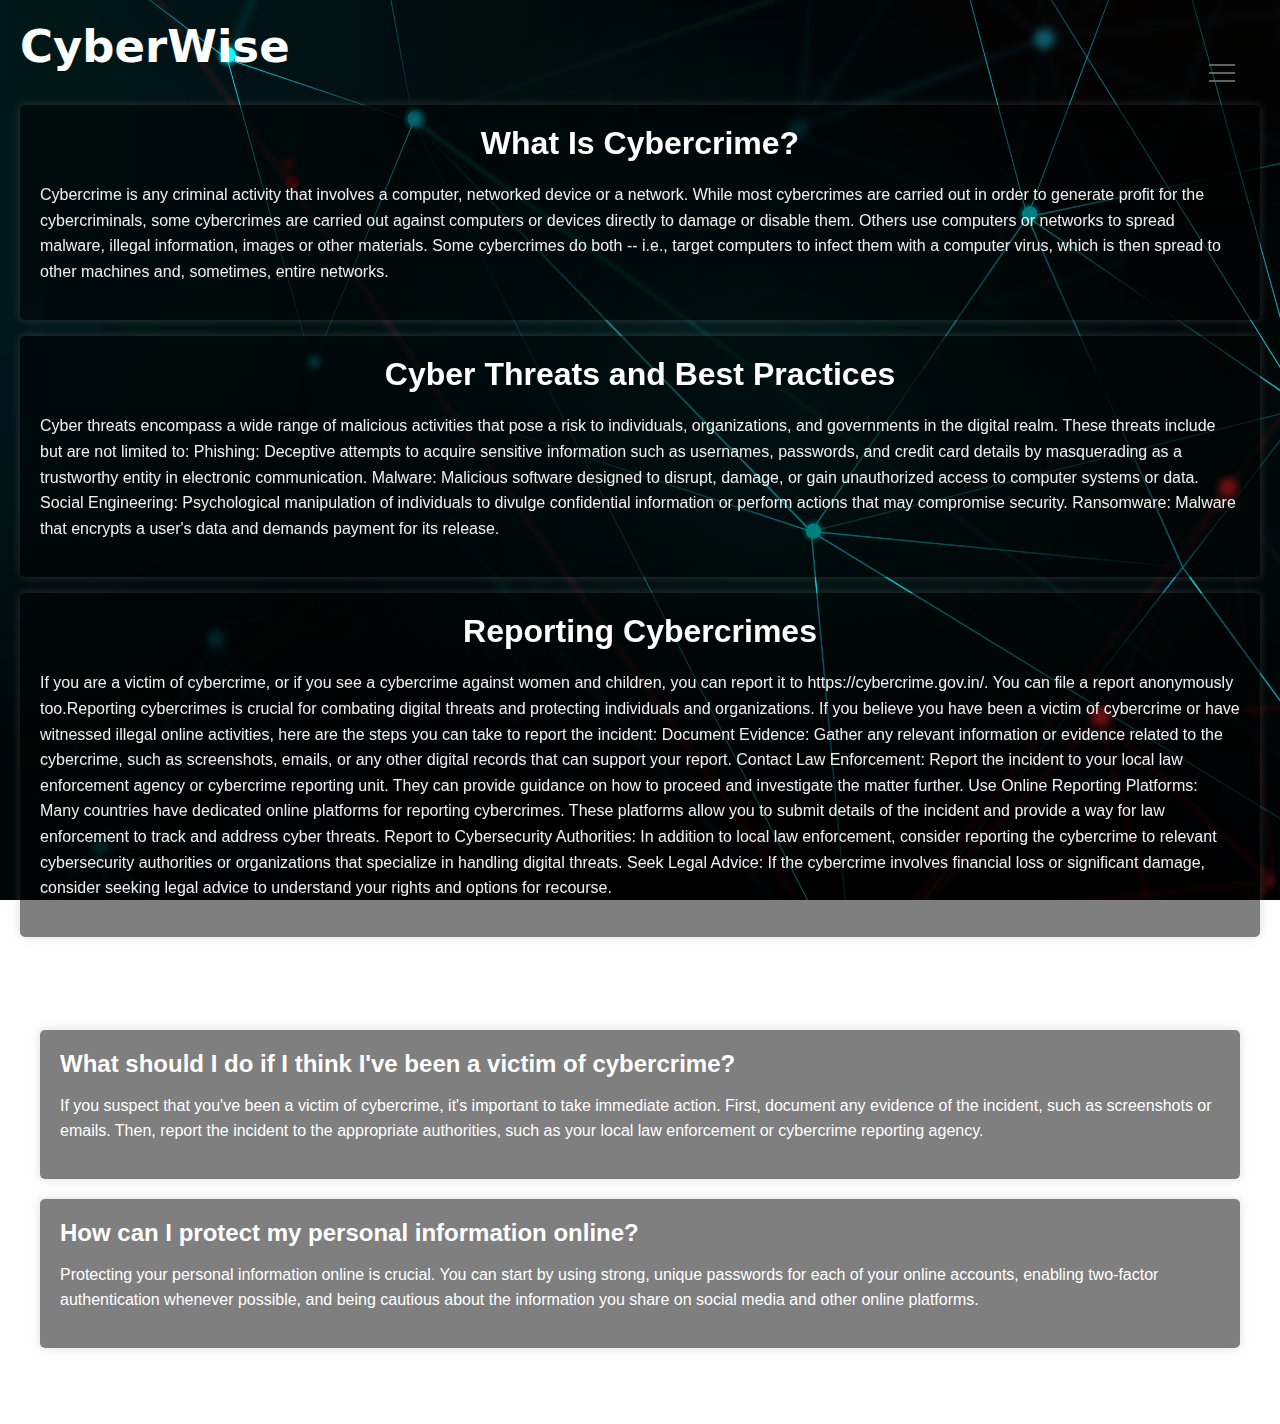
==== commit 3f1e0dfe: "Text Better" ====
--- a/index.html
+++ b/index.html
@@ -50,11 +50,7 @@
                 Malware: Malicious software designed to disrupt, damage, or gain unauthorized access to computer systems or data.
                 Social Engineering: Psychological manipulation of individuals to divulge confidential information or perform actions that may compromise security.
                 Ransomware: Malware that encrypts a user's data and demands payment for its release.
-                To mitigate these threats, it's essential to follow best practices for maintaining good cyber hygiene, including:
-                Using Strong Passwords: Employing complex, unique passwords for each online account and enabling two-factor authentication whenever possible.
-                Keeping Software Updated: Regularly updating operating systems, applications, and security software to patch vulnerabilities and protect against known threats.
-                Exercising Caution with Emails and Links: Verifying the authenticity of emails and avoiding clicking on suspicious links or downloading attachments from unknown sources.
-                By staying informed about cyber threats and implementing these best practices, individuals and organizations can bolster their defenses against cyber attacks.</p>
+               </p>
             </div>
         </div>
     </section>
